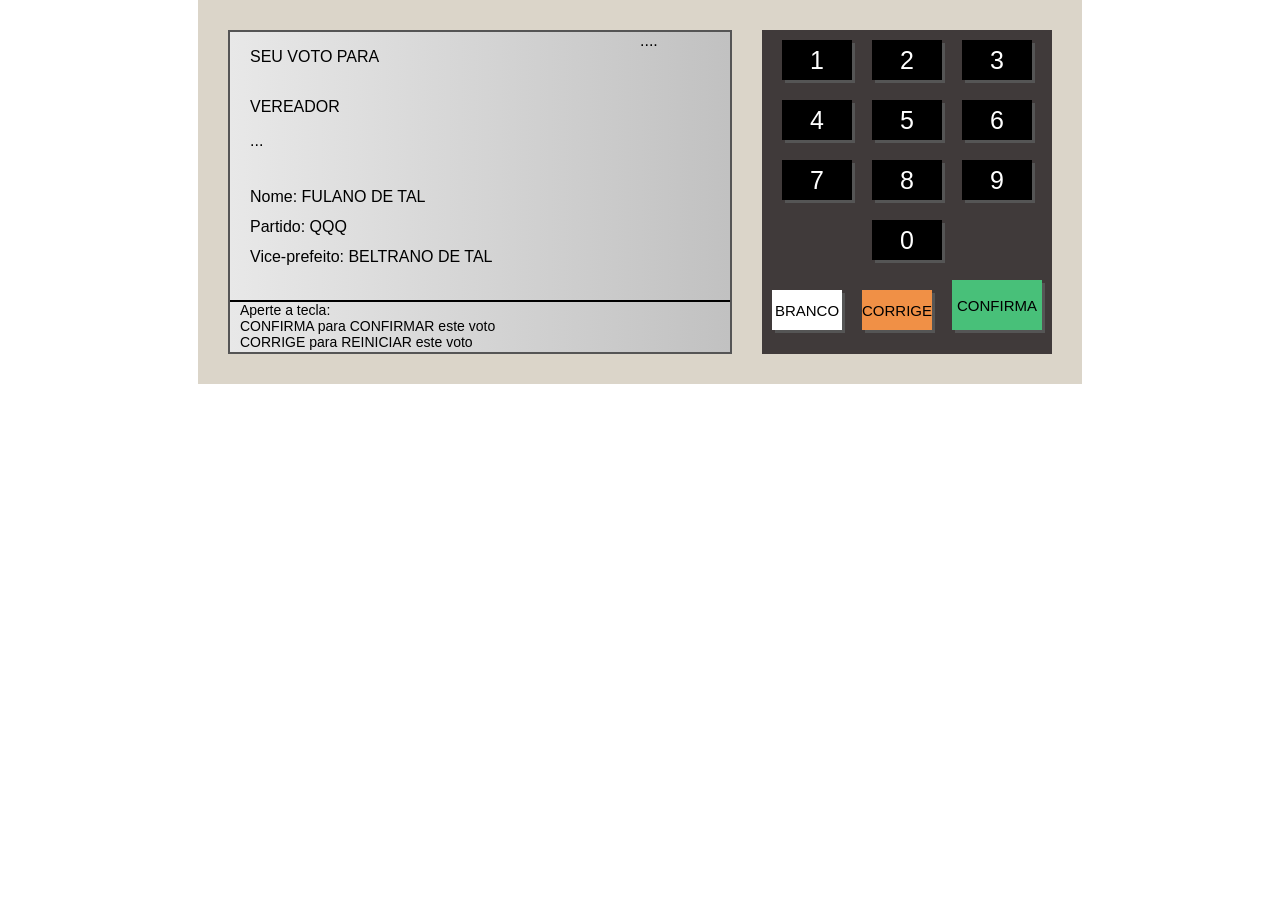
==== .vscode/index.html @ 66937d8f "v1.0.8" ====
<!DOCTYPE html>
<html lang="pt-br">
<head>
    <meta charset="UTF-8">
    <meta name="viewport" content="width=device-width, initial-scale=1.0">
    <title>Urna Eletrônica</title>
    <link rel="stylesheet" href="style.css">
</head>
<body>
    <div class="urna">
        <div class="tela">
            <div class="d-1">
                <div class="d-1-left">
                    <div class="d-1-1">
                        <span>SEU VOTO PARA</span>
                    </div>
                    <div class="d-1-2">
                        <span>VEREADOR</span>
                    </div>
                    <div class="d-1-3">
                        ...
                    </div>
                    <div class="d-1-4">
                        Nome: FULANO DE TAL<br/>
                        Partido: QQQ<br/>
                        Vice-prefeito: BELTRANO DE TAL<br/>
                    </div>
                </div>
                <div class="d-1-right">
                    ....
                </div>
            </div>
            <div class="d-2">
                Aperte a tecla:<br/>
                CONFIRMA para CONFIRMAR este voto<br/>
                CORRIGE para REINICIAR este voto<br/>
            </div>
        </div>
        <div class="teclado">
            <div class="teclado--linha">
                <div class="teclado--botao">1</div>
                <div class="teclado--botao">2</div>
                <div class="teclado--botao">3</div>
            </div>
            <div class="teclado--linha">
                <div class="teclado--botao">4</div>
                <div class="teclado--botao">5</div>
                <div class="teclado--botao">6</div>
            </div>
            <div class="teclado--linha">
                <div class="teclado--botao">7</div>
                <div class="teclado--botao">8</div>
                <div class="teclado--botao">9</div>
            </div>
            <div class="teclado--linha">
                <div class="teclado--botao">0</div>
            </div>
            <div class="teclado--linha">
                <div class="teclado--botao btn-white">BRANCO</div>
                <div class="teclado--botao btn-corrige">CORRIGE</div>
                <div class="teclado--botao btn-green">CONFIRMA</div>
            </div>
        </div>
    </div>
</body>
</html>
---- .vscode/style.css ----
body {
    margin: 0;
    display: flex;
    justify-content: center;
    align-items: center;
    font-family: Arial, Helvetica, sans-serif;
}

.urna {
    background-color: #dbd5c9;
    padding: 30px;
    display: flex;
}

.tela {
    width: 500px;
    height: 320px;
    background: linear-gradient(to right, #E8E8E8, #C1C1C1);
    border: 2px solid #555;
    display: flex;
    flex-direction: column;
}

.d-1 {
    flex: 1;
    display: flex;
}

.d-1-left {
    flex: 1;
    display: flex;
    flex-direction: column;
    padding-left: 20px;
}

.d-1-1 {
    height: 50px;
    display: flex;
    align-items: center;
}

.d-1-2 {
    height: 50px;
    display: flex;
    align-items: center;
}

.d-1-3 {
    height: 50px;
}

.d-1-4 {
    flex: 1;
    line-height: 30px;
}

.d-1-right {
    width: 90px;
}

.d-2 {
    height: 50px;
    font-size: 14px;
    border-top: 2px solid #000;
    padding-left: 10px;
}

.teclado {
    background-color: #403A3A;
    margin-left: 30px;
}

.teclado--linha {
    display: flex;
    justify-content: center;
    align-items: flex-end;
}

.teclado--botao {
    width: 70px;
    height: 40px;
    background-color: #000;
    color: #FFF;
    font-size: 25px;
    display: flex;
    justify-content: center;
    align-items: center;
    margin: 10px;
    cursor: pointer;
    box-shadow: 3px 3px 0px #555;
}

.btn-white {
    background-color: #FFF;
    color: #000;
    font-size: 15px;
}

.btn-corrige {
    background-color: #F09046;
    color: #000;
    font-size: 15px;
}

.btn-green {
    background-color: #48C079;
    color: #000;
    font-size: 15px;
    width: 90px;
    height: 50px;
}
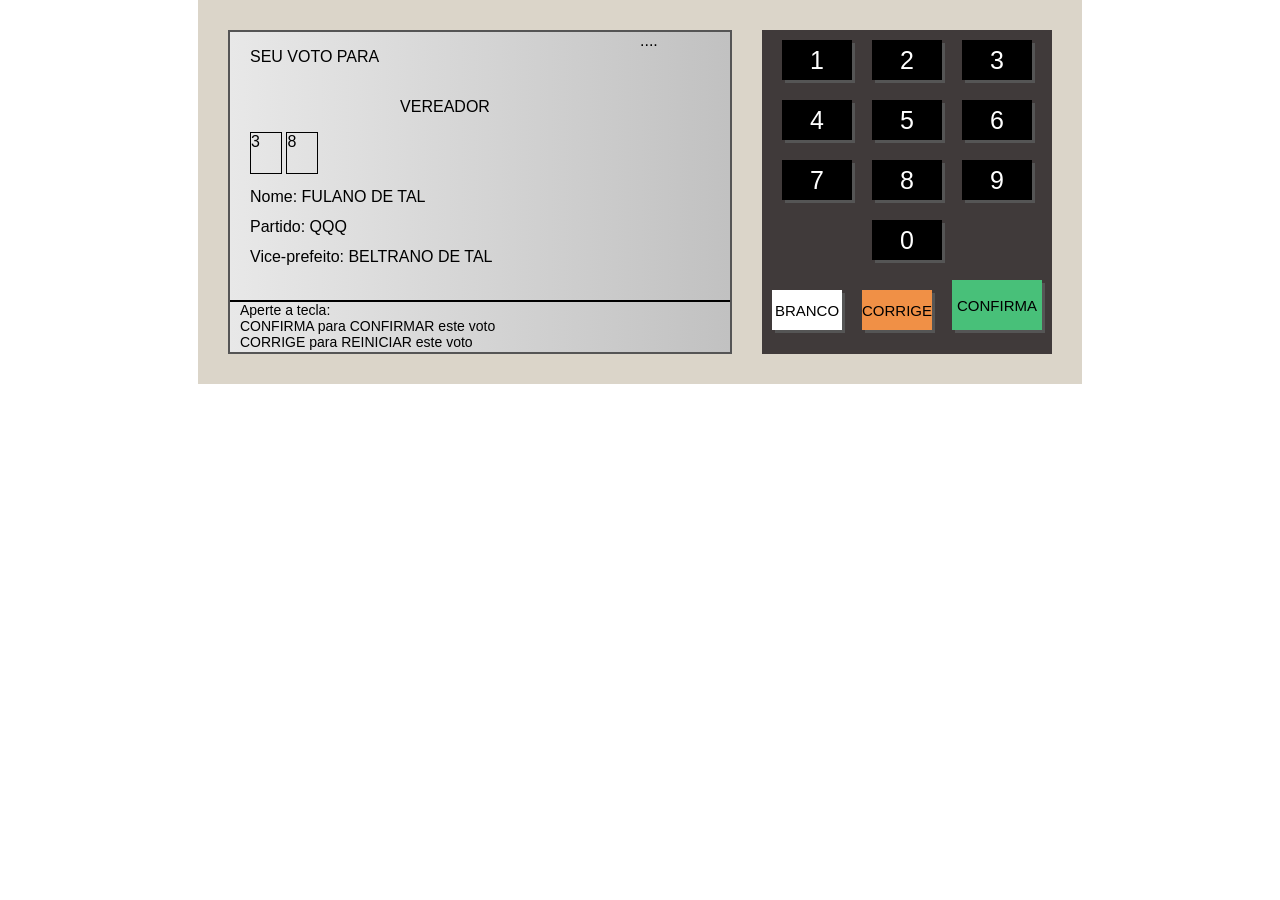
==== commit 97fa0ca3: "v1.0.9" ====
--- a/.vscode/index.html
+++ b/.vscode/index.html
@@ -18,7 +18,8 @@
                         <span>VEREADOR</span>
                     </div>
                     <div class="d-1-3">
-                        ...
+                        <div class="numero">3</div>
+                        <div class="numero">8</div>
                     </div>
                     <div class="d-1-4">
                         Nome: FULANO DE TAL<br/>
--- a/.vscode/style.css
+++ b/.vscode/style.css
@@ -43,10 +43,19 @@
     height: 50px;
     display: flex;
     align-items: center;
+    justify-content: center;
 }
 
 .d-1-3 {
     height: 50px;
+}
+
+.numero {
+    display: inline-block;
+    width: 30px;
+    height: 40px;
+    border: 1px solid #000;
+
 }
 
 .d-1-4 {
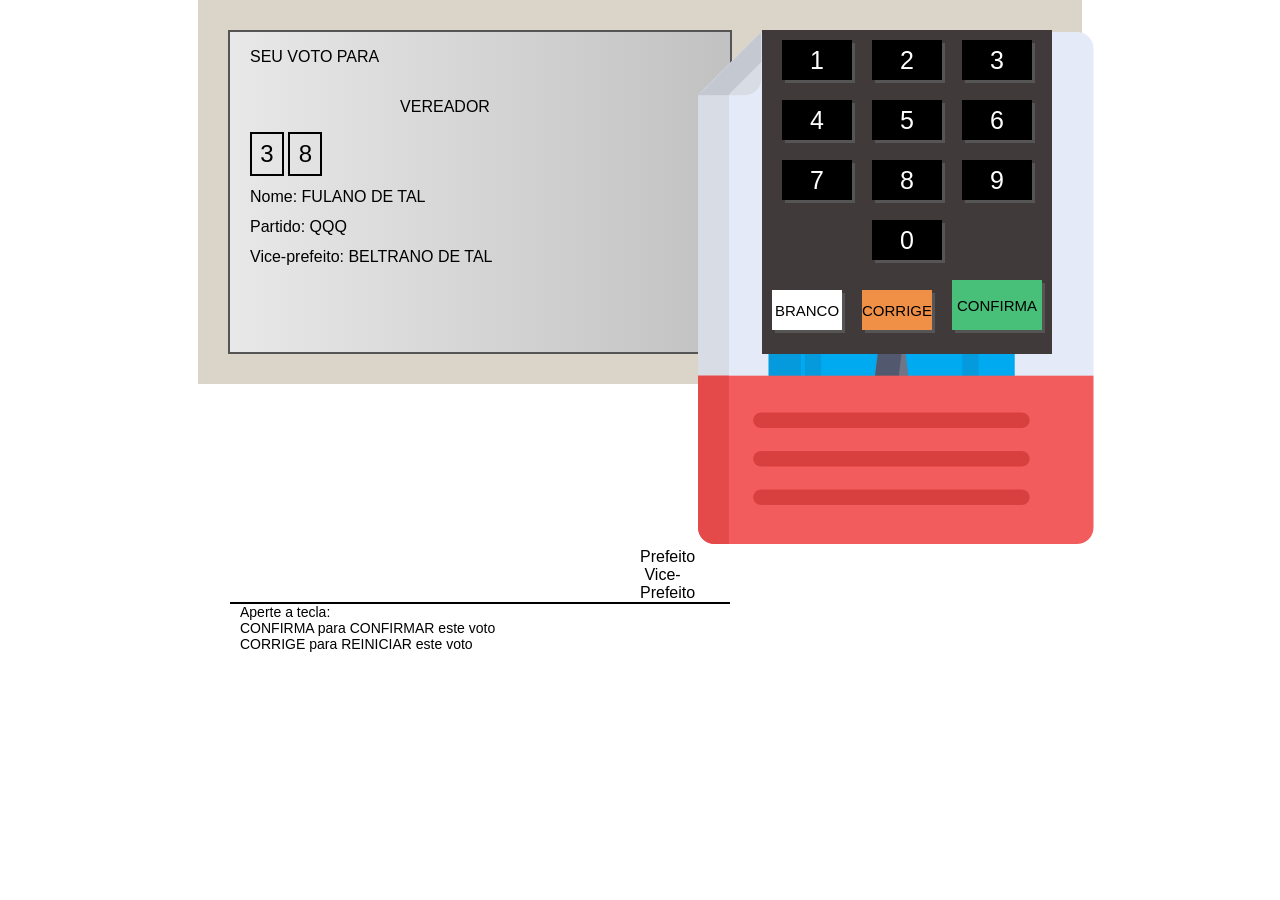
==== commit 1726b10b: "v1.10.1 add images" ====
--- a/.vscode/index.html
+++ b/.vscode/index.html
@@ -28,7 +28,14 @@
                     </div>
                 </div>
                 <div class="d-1-right">
-                    ....
+                    <div class="d-1-image">
+                        <img src="../Imagens/1475137.png" alt="" />
+                        Prefeito
+                    </div>
+                    <div class="d-1-image">
+                        <img src="" alt="" />
+                        Vice-Prefeito
+                    </div>
                 </div>
             </div>
             <div class="d-2">
--- a/.vscode/style.css
+++ b/.vscode/style.css
@@ -54,9 +54,16 @@
     display: inline-block;
     width: 30px;
     height: 40px;
-    border: 1px solid #000;
+    border: 2px solid #000;
+    text-align: center;
+    line-height: 40px;
+    font-size: 24px;
+    animation: pisca;
+    animation-duration: 2s;
+    animation-iteration-count: infinite;
 
 }
+
 
 .d-1-4 {
     flex: 1;
@@ -119,3 +126,8 @@
     height: 50px;
 }
 
+@keyframes pisca {
+    0% {opacity: 0.2;}
+    50% {opacity: 1;}
+    100% {opacity: 0.2;}
+}
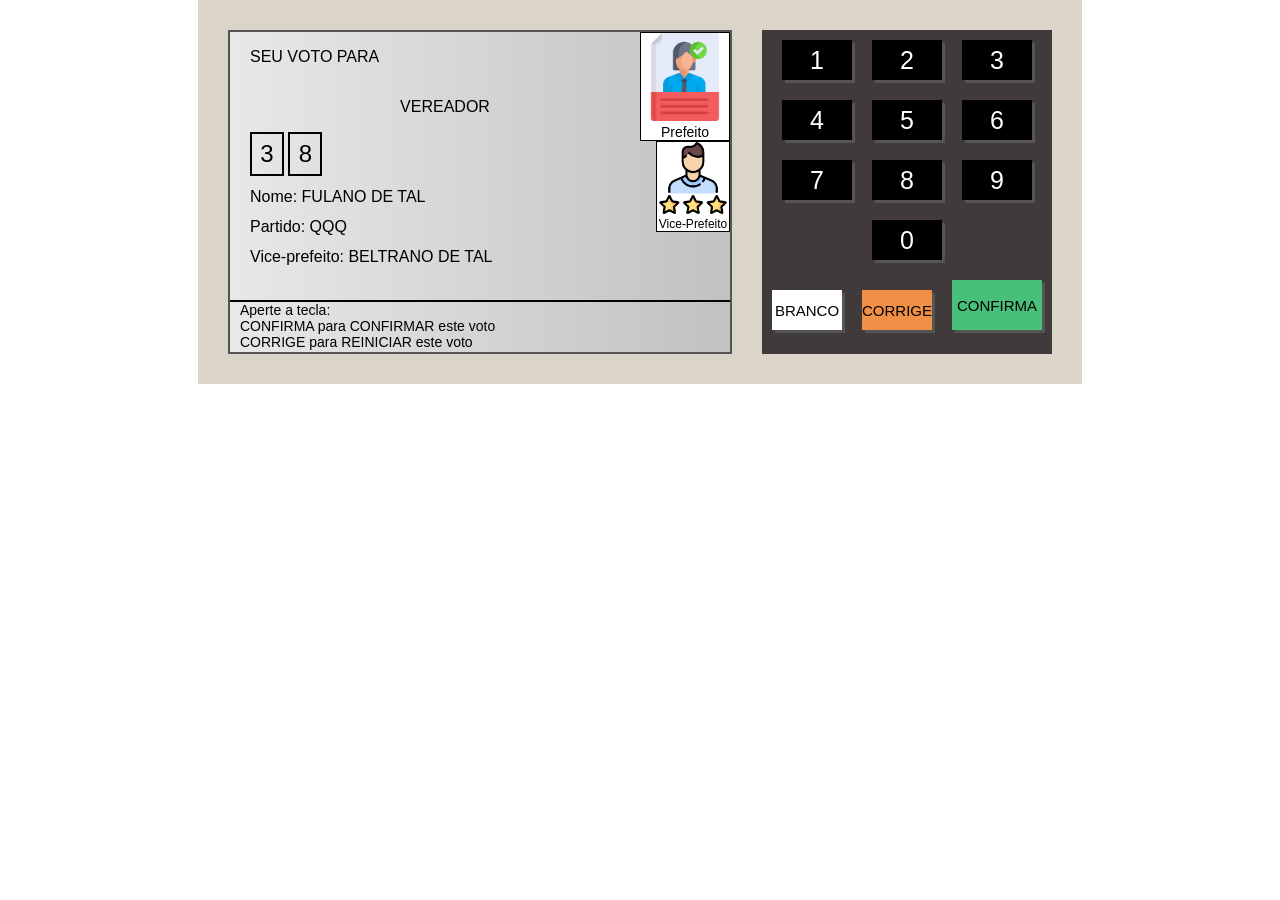
==== commit 9ace36ad: "v1.10.2" ====
--- a/.vscode/index.html
+++ b/.vscode/index.html
@@ -32,8 +32,8 @@
                         <img src="../Imagens/1475137.png" alt="" />
                         Prefeito
                     </div>
-                    <div class="d-1-image">
-                        <img src="" alt="" />
+                    <div class="d-1-image small">
+                        <img src="../Imagens/2303790.png" alt="" />
                         Vice-Prefeito
                     </div>
                 </div>
--- a/.vscode/style.css
+++ b/.vscode/style.css
@@ -72,6 +72,25 @@
 
 .d-1-right {
     width: 90px;
+    display: flex;
+    flex-direction: column;
+    align-items: flex-end;
+}
+
+.d-1-image {
+    border: 1px solid #000;
+    background-color: #FFF;
+    text-align: center;
+    font-size: 14px;
+}
+
+.d-1-image img {
+    width: 100%;
+}
+
+.d-1-image.small {
+    width: 80%;
+    font-size: 12px;
 }
 
 .d-2 {
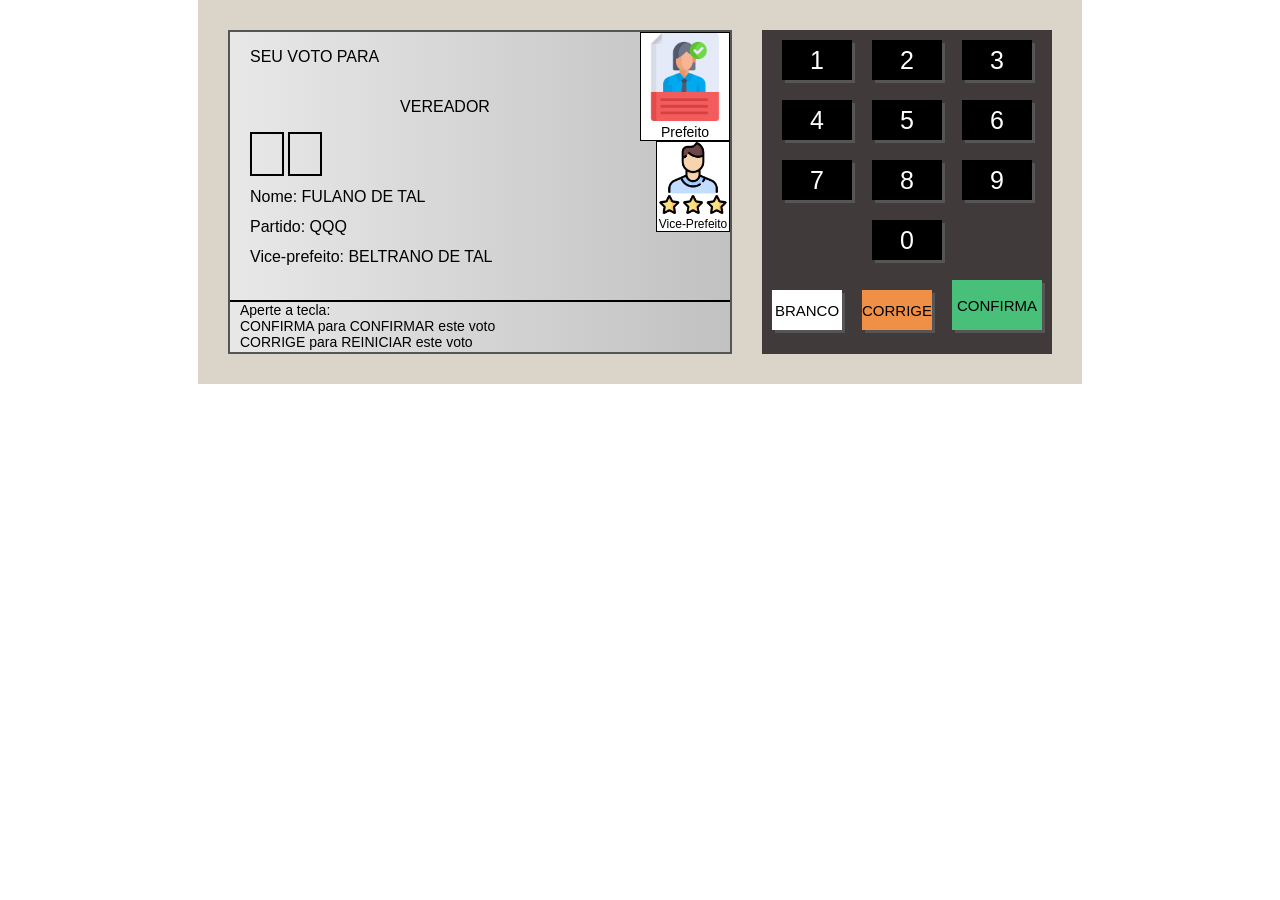
==== commit 89eb40e7: "v1.10.6" ====
--- a/.vscode/index.html
+++ b/.vscode/index.html
@@ -18,8 +18,8 @@
                         <span>VEREADOR</span>
                     </div>
                     <div class="d-1-3">
-                        <div class="numero">3</div>
-                        <div class="numero">8</div>
+                        <div class="numero"></div>
+                        <div class="numero"></div>
                     </div>
                     <div class="d-1-4">
                         Nome: FULANO DE TAL<br/>
@@ -46,29 +46,33 @@
         </div>
         <div class="teclado">
             <div class="teclado--linha">
-                <div class="teclado--botao">1</div>
-                <div class="teclado--botao">2</div>
-                <div class="teclado--botao">3</div>
+                <div class="teclado--botao" onclick="clicou ('1')">1</div>
+                <div class="teclado--botao" onclick="clicou ('2')">2</div>
+                <div class="teclado--botao" onclick="clicou ('3')">3</div>
             </div>
             <div class="teclado--linha">
-                <div class="teclado--botao">4</div>
-                <div class="teclado--botao">5</div>
-                <div class="teclado--botao">6</div>
+                <div class="teclado--botao" onclick="clicou ('4')">4</div>
+                <div class="teclado--botao" onclick="clicou ('5')">5</div>
+                <div class="teclado--botao" onclick="clicou ('6')">6</div>
             </div>
             <div class="teclado--linha">
-                <div class="teclado--botao">7</div>
-                <div class="teclado--botao">8</div>
-                <div class="teclado--botao">9</div>
+                <div class="teclado--botao" onclick="clicou ('7')">7</div>
+                <div class="teclado--botao" onclick="clicou ('8')">8</div>
+                <div class="teclado--botao" onclick="clicou ('9')">9</div>
             </div>
             <div class="teclado--linha">
-                <div class="teclado--botao">0</div>
+                <div class="teclado--botao" onclick="clicou ('0')">0</div>
             </div>
             <div class="teclado--linha">
-                <div class="teclado--botao btn-white">BRANCO</div>
-                <div class="teclado--botao btn-corrige">CORRIGE</div>
-                <div class="teclado--botao btn-green">CONFIRMA</div>
+                <div class="teclado--botao btn-white" onclick="branco">BRANCO</div>
+                <div class="teclado--botao btn-corrige" onclick="corrige">CORRIGE</div>
+                <div class="teclado--botao btn-green" onclick="confirma">CONFIRMA</div>
             </div>
         </div>
     </div>
+
+
+    <script src="etapas.js"></script>
+    <script src="script.js"></script>
 </body>
 </html>
